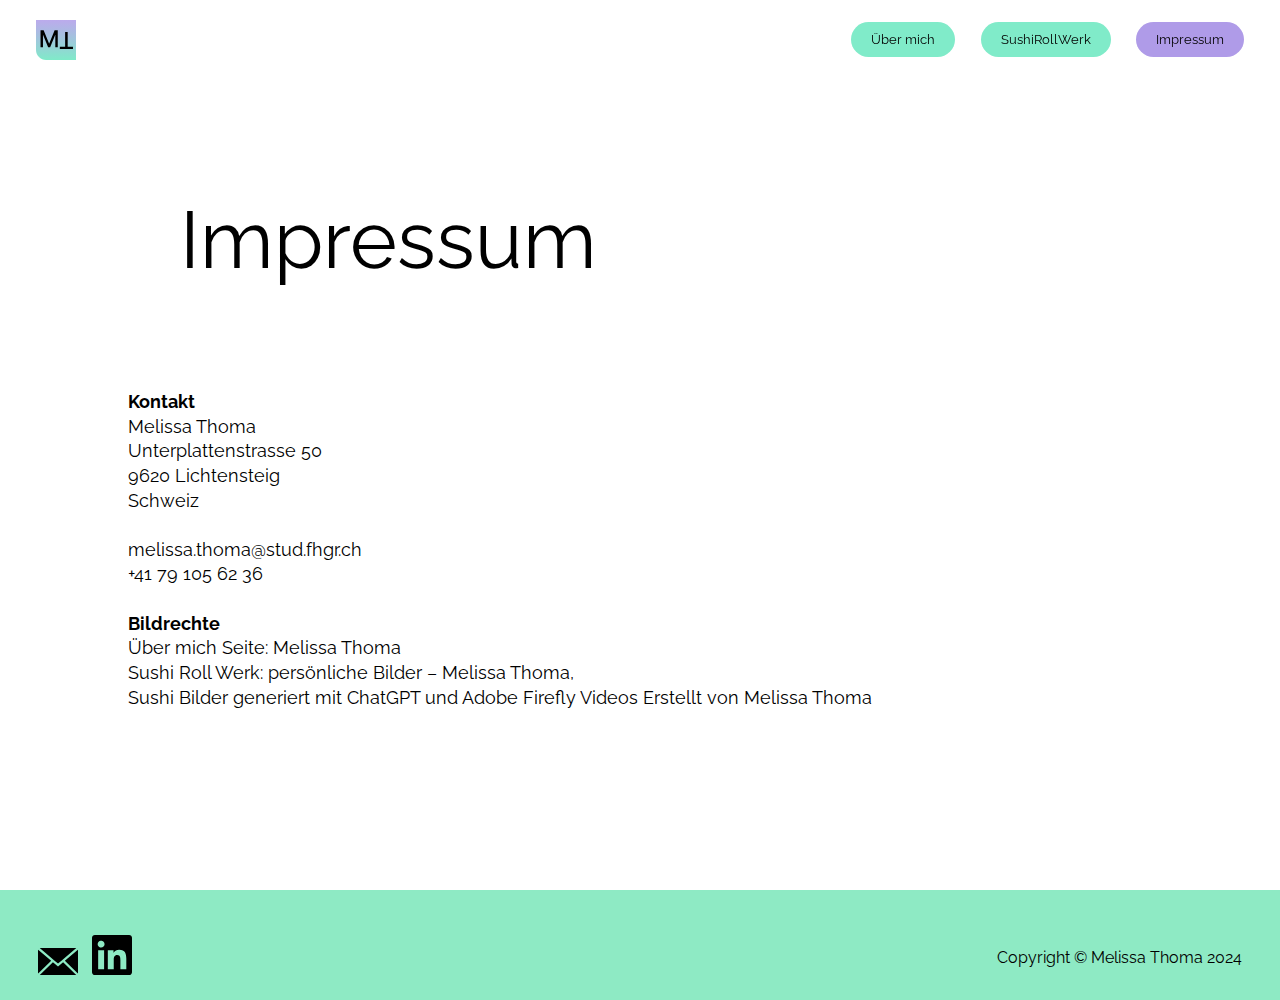
==== subpages/impressum.html @ 2e07820e "Add files via upload" ====
<!DOCTYPE html>
<html lang="de">
<head>
    <meta charset="UTF-8">
    <meta name="viewport" content="width=device-width, initial-scale=1.0">
    <title>Digital Designerin</title>
    <link href="https://fonts.googleapis.com/css2?family=Raleway:wght@400;700&display=swap" rel="stylesheet">
    <link rel="stylesheet" href="../style/style.css">
</head>
<body>

    <header>
        <nav>
            <div class="logo">
                <img src="../images/header_logo.svg" alt="Logo">
            </div>
            <ul>
                <li><a href="../index.html">Über mich</a></li>
                <li><a href="sushirollwerk.html">SushiRollWerk</a></li>
                <li><a href="impressum.html" class="active">Impressum</a></li>
            </ul>
        </nav>

    </header>

    <main>
        <h3>Impressum</span></h3>
    </main>


    <div class="einzug">

        <p>
           <strong> Kontakt</strong> <br>
            Melissa Thoma <br>
            Unterplattenstrasse 50 <br>
            9620 Lichtensteig <br>
            Schweiz <br> <br>
            
            melissa.thoma@stud.fhgr.ch <br>
            +41 79 105 62 36 <br> <br>
            
            
           <strong> Bildrechte</strong> <br>
            Über mich Seite: Melissa Thoma <br>
            Sushi Roll Werk: persönliche Bilder – Melissa Thoma, <br>Sushi Bilder generiert mit ChatGPT und Adobe Firefly
            
            Videos
            Erstellt von Melissa Thoma
        </p>
</div>




    <footer>
        <div class="footer-container">
            <div class="footer-icons">
                <a href="mailto:melissa.thoma@stud.fhgr.ch">
                    <img src="../images/email_icon.svg" alt="E-Mail Icon">
                </a>
                <a href="https://www.linkedin.com/in/melissa-thoma-3967b71a3/?originalSubdomain=ch" target="_blank">
                    <img src="../images/linkedin_icon.svg" alt="LinkedIn Icon">
                </a>
            </div>
            <div class="footer-copyright">
                <p>Copyright © Melissa Thoma 2024</p>
            </div>
        </div>
    </footer>


    
</body>


</html>
---- style/style.css ----
* {
    margin: 0;
    padding: 0;
    box-sizing: border-box;
}

body {
    font-family: 'Raleway', sans-serif; 
    background-color: #fff;
    color: #000;
    display: flex;
    flex-direction: column;
    height: 100%;
    line-height: 140%;
    padding: 0;
    margin: 0;
    
}


header {
    top: 0;
    left: 0;
    width: 100%;
    display: flex;
    justify-content: space-between;
    padding: 0px;

}

.header-img {
    width: 100%; 
    height: auto;
    position:relative;

}

.header-text {
    position: absolute; /* Der Text wird absolut positioniert, basierend auf dem relativen Container */
    top: 45vh; /* Positioniert den Text mittig auf dem Bild */
    left: 25%; /* Horizontales Zentrieren */
    text-align: left;
    color: white; /* Weißer Text, um gut auf dem Bild sichtbar zu sein */
    z-index: 10; /* Stellt sicher, dass der Text über dem Bild liegt */
    font-size: 6em;
    transform: translate(-50%, -50%); /* Verschiebt den Text, um ihn perfekt zu zentrieren */
    font-weight: 400;
    line-height: 110%;
    margin: 0;
}



h1 {
    font-size: 5em;
    margin: 20vh 20vh 0vh 20vh;
    line-height: 1.5;
    font-weight: 400;
    text-align: left;
  
}

h2 {
    font-size: 2.5em;
    margin: 10vh 20vh 0vh 20vh;
    line-height: 1.5;
    font-weight: 400;
    text-align: left;
  
}

h3 {
    font-size: 5em;
    margin: 20vh 20vh 5vh 20vh;
    line-height: 1.5;
    font-weight: 400;
    text-align: left;
}

h5 {
    font-size: 2.5em;
    line-height: 120%;
    font-weight: 400;
    text-align: left;
    padding-bottom: 5vh;
  
}



.einzug {
    margin-left: 10vw;
    margin-right: 10vw;
margin-top: 5vh;
    margin-bottom: 20vh;
    font-size: 1.1rem;
    line-height: 140%;
}

.logo {
    display: flex;
    align-items: center;
    margin-left: 2vw;
}

.logo img {
    width: 40px;
}

nav {
    position: fixed;
    top: 0;        
    left: 0;        
    width: 100%;    
    z-index: 1000;  
    display: flex;
    justify-content: space-between; 
    align-items: center; 
    padding: 20px 10px; 
}

nav ul {
    list-style: none;
    display: flex;
    margin: 0;
}

nav ul li {
    margin: 0;
}

nav ul li a {
    text-decoration: none;
    padding: 10px 20px;
    border-radius: 50px;
    background-color: #80EBC9;
    color: #000000;
    transition: background-color 0.3s ease;
    font-size: 0.8rem;
    font-weight: 400;
    margin-right: 2vw;
}

nav ul li a:hover {
    background-color: #AF9BE8;
}

nav ul li a.active {
    background-color: #AF9BE8; 
    color: rgb(0, 0, 0); 
}

main h1 {
    font-size: 3.5em;
    margin: auto;
    max-width: 80%;
    line-height: 1.5;
    font-weight: 400;
    margin-top: 30vh; 
    margin-bottom: 20vh;
    text-align: center;

}

.highlight {
    color: #AF9BE8; 
    font-weight: 600;
}

.highlight-mint {
    color: #80EBC9; 
    font-weight: 600;
}


.black-line {
    border: none;
    height: 1.5px; 
    background-color: #000; 
    width: 100%; 
}

.black-line-section {
    border: none;
    height: 1.5px; 
    background-color: #000; 
    width: 100%; 
    margin-top: 10vh;

}

.stats-section {
    display: flex;
    justify-content: space-around;
    align-items: center;
    width: 80%;
    margin: 20px auto;
    padding: 20px 0;

}

.colored-bullets li {
    list-style-type: none; /* Entfernt die Standard-Bullets */
    position: relative;
    padding-left: 20px; /* Platz für das farbige Bullet */
}

.colored-bullets li::before {
    content: "•"; 
    color: #AF9BE8; 
    font-size: 1.5em; 
    position: absolute;
    left: 0;
    top: 0;
    line-height: 1.2; 
}


/* Jedes Statistik-Element */
.stat-item {
    text-align: center;
}

.stat-number {
    display: block;
    font-size: 6em;
    color: #5ee0b0;
    font-weight: 600;
    padding:10vh;

}

.stat-item p {
    font-size: 1.4em; 
    color: #000000; 
    margin-bottom: 5vh;
}


/* Bilder mit Boxelementen */

.grid-container {
    display: grid;
    grid-template-columns: repeat(3, 1fr);
    gap: 15px;
    padding: 20px;
    margin-top: 10vh;
}

.grid-item {
    position: relative;
    overflow: hidden;
}

.grid-item img {
    width: 100%;
    height: auto;
    object-fit: cover;
    display: block;
}

.hover-text {
    position: absolute;
    bottom: 0;
    left: 0;
    padding: 10px;
    color: white;
    background-color: #AF9BE8;
    width: 100%;
    height: 100%;
    display: flex;
    box-sizing: border-box;
    align-items: flex-end;
    opacity: 0;
    transition: opacity 0.5s ease;
    line-height: 140%;
}

.grid-item:hover .hover-text {
    opacity: 0.8;
}

.grid-item, .small-item, .large-item {
    position: relative; /* Positionierung für die Hover-Texte */
    overflow: hidden; /* Verhindert, dass der Text aus dem Container hinausläuft */
}

.grid-item img, .small-item img, .large-item img {
    display: block;
    width: 100%;
    height: auto;
    object-fit: cover;
}

.hover-text {
    
    position: absolute;
    bottom: 0;
    left: 0;
    padding: 10px;
    background-color: #AF9BE8;
    color: white;
    line-height: 140%;
    width: 100%;
    height: 100%;
    display: flex;
    justify-content: left;
    box-sizing: border-box;
    align-items: flex-end;
    opacity: 0; /* Anfangszustand: unsichtbar */
    transition: opacity 0.5s ease; /* Übergang für den Hover-Effekt */
    z-index: 1; /* Stellt sicher, dass der Hover-Text über dem Bild liegt */
}

.grid-item:hover .hover-text,
.small-item:hover .hover-text,
.large-item:hover .hover-text {
    opacity: 0.8; /* Sichtbar beim Hover */
}


/* Grid Aufbau Sushi-Rezepte Boxen */

.gallery-section {
    padding: 20px;
    margin: 0 auto;
}

/* Erste Bildergalerie (4 Spalten) */
.gallery-grid {
    display: grid;
    grid-template-columns: repeat(4, 1fr);
    grid-auto-rows: 250px;
    gap: 15px;
}

.grid-item {
    position: relative;
    overflow: hidden;
}

.grid-item img {
    width: 100%;
    height: 100%;
    object-fit: cover;
    display: block;
}

.grid-item:nth-child(1) {
    grid-column: span 1;
    grid-row: span 1;
}

.grid-item:nth-child(2),
.grid-item:nth-child(3) {
    grid-column: span 1;
    grid-row: span 1;
}

.grid-item:nth-child(4),
.grid-item:nth-child(5) {
    grid-column: span 1;
    grid-row: span 1;
}

.grid-item:nth-child(6) {
    grid-column: span 1;
    grid-row: span 1;
}


/* Sushi-Grid*/

.additional-sushi-recipes {
    display: grid;
    grid-template-columns: 1fr 1fr; /* Zwei Spalten, eine für das große Bild, eine für die vier kleinen */
    gap: 20px;
    margin: 3vh 3vh 3vh 3vh;
    max-width: 100%;
}

.large-item {
    grid-column: span 1; /* Nimmt die linke Spalte ein */
}

.large-item img {
    width: 100%;
    height: auto;
}

.small-items {
    display: grid;
    grid-template-columns: repeat(2, 1fr); /* Zwei Spalten für die vier kleinen Bilder */
    gap: 15px;
}

.small-item img {
    width: 100%;
    height: auto;
    object-fit: cover;
}

.two-column-grid {
    grid-column: span 2; /* Nimmt die volle Breite */
    display: grid;
    grid-template-columns: repeat(2, 1fr); /* Zwei Spalten für die nachfolgenden Bilder */
    gap: 15px;
    margin-top: 0vh;
}

.two-column-grid .grid-item img {
    width: 100%;
    height: auto;
    object-fit: cover;
}

/* Zweite Bildergalerie (2 Spalten) */
.gallery-grid-two-columns {
    display: grid;
    grid-template-columns: repeat(2, 1fr); /* Zwei Spalten für die folgenden Bilder */
    gap: 20px;
}

.gallery-grid-two-columns .grid-item img {
    width: 100%;
    height: 100%;
    object-fit: cover;
}

.container {
    display: grid;
    grid-template-columns: 1fr 2fr;
    gap: 0vw;
    padding-left: 5vw;
    padding-top: 5vw;

}

.left-column {
    background-color: #ffffff;
    padding-left: 5vw;
    font-size: 1.2em;
    line-height: 140%;
}

.left-column h4 {
    margin-bottom: 10px;
    font-size: 1.2em;
}

.left-column ul {
    list-style-type: none;
    padding: 0;
    margin: 0;
}

.left-column ul li {
    margin-bottom: 0px;
}

.right-column {
    background-color: #fff;
    padding-right: 5vw;
    font-size: 1.2em;
    line-height: 140%;


}

.right-column p {
    margin-bottom: 20px;

}

/* sushi section*/

.sushi-section {
    display: flex;
    align-items: center;
    justify-content: space-between;
    margin-top: 10vh;
    padding: 2vw;
    max-width: 100%;
}

.image-placeholder {
    width: 45%; /* Bild nimmt 45% der Breite ein */
}

.image-placeholder img {
    width: 100%;
    height: auto;
    display: block;
}

.text-content {
    width: 45%;
}

.text-content h1 {
    font-size: 2.5rem;
    font-weight: 700;
    margin-bottom: 0px;
    line-height: 140%;
}

.text-content p {
    font-size: 1.1rem;
    margin-bottom: 20px;
    line-height: 1.6;
}

.custom-button {
    font-family: 'Raleway', sans-serif; 
    background-color: transparent;
    color: black; 
    border: 2px solid #AF9BE8; 
    border-radius: 50px;
    width: 40%;
    margin: 2vw 0vw 10vw 10vw;
    padding: 10px 20px; 
    font-size: 16px; 
    cursor: pointer; 
    transition: background-color 0.3s ease, color 0.3s ease; 
    text-decoration: none;
    text-align: center;
}

.custom-button-sushi {
margin-left: 0;
color: black; 

border: 2px solid #AF9BE8; 
border-radius: 50px;
text-decoration: none;

padding: 10px 20px; 

}

.custom-button:hover {
    background-color: #AF9BE8; 
    color: white; 
}

.custom-button-sushi:hover {
    background-color: #AF9BE8; 
    color: white; 
}

/* Aktiver Button */
.custom-button.active {
    background-color: #AF9BE8;
    color: white;
}


/* Container für die Filter-Buttons */
.button-container {
    display: flex;
    flex-wrap: wrap; /* Ermöglicht Umbruch auf nächste Zeile */
    gap: 10px; /* Abstand zwischen den Buttons */
    justify-content: left; /* Zentriert die Buttons */
    margin: 10vh;
    margin-left: 10vw;
}

.filter-button {
    display: inline-block;
    padding: 10px 50px;
    font-size: 1rem;
    font-weight: 400;
    text-align: center;
    text-decoration: none;
    border: 2px solid #AF9BE8;
    color: black;
    border-radius: 50px; /* Runde Ecken */
    transition: background-color 0.3s ease, color 0.3s ease;
}

/* Hover-Effekt */
.filter-button:hover {
    background-color: #AF9BE8;
    color: white;
}

/* Aktiver Button */
.filter-button.active {
    background-color: #AF9BE8;
    color: white;
}



footer {
    background-color: #8EEAC4; 
    padding: 5vh 0 2vh 2vh; 
    padding-right: 3vw;
    padding-left: 3vw;
    

}

.footer-container {
    display: flex;
    justify-content: space-between; 
    align-items: center;
    max-width: 100%;
    margin: 0 auto; 
}

.footer-icons img {
    width: 40px; 
    margin-right: 10px;
}

.footer-icons a {
    display: inline-block;
}

.footer-copyright {
    font-size: 1em;
    color: #000000;
}


html {
    scroll-behavior: smooth;
}

/* Responsive Layout für kleinere Geräte Boxen von Bildern */
@media (max-width: 900px) {
    .grid-container {
        grid-template-columns: repeat(2, 1fr);
    }
}

@media (max-width: 600px) {
    .grid-container {
        grid-template-columns: 1fr;
    }
}


/* zwei spaltiges Layout der Texte in ueber mich */
@media (max-width: 900px) {
    .container {
        grid-template-columns: 1fr;
    }

    .left-column {
        margin-bottom: 20px;
    }
}

@media (max-width: 900px) {
    .gallery-grid {
        grid-template-columns: repeat(2, 1fr);
    }

    .gallery-grid-two-columns {
        grid-template-columns: 1fr; /* Bei kleineren Bildschirmen einspaltig */
    }
}

@media (max-width: 600px) {
    .gallery-grid {
        grid-template-columns: 1fr;
        grid-auto-rows: 150px;
    }

    .gallery-grid-two-columns {
        grid-template-columns: 1fr;
        grid-auto-rows: 150px;
    }

    .grid-item:nth-child(1) {
        grid-column: span 1;
        grid-row: span 1;
    }
}

@media (max-width: 900px) {
    .additional-sushi-recipes {
        grid-template-columns: 1fr; /* Einspaltig für kleine Bildschirme */
    }

    .small-items {
        grid-template-columns: repeat(2, 1fr); /* Behält zwei Spalten für die kleineren Bilder */
    }

    .two-column-grid {
        grid-template-columns: 1fr; /* Einspaltig für zusätzliche Bilder */
    }
}
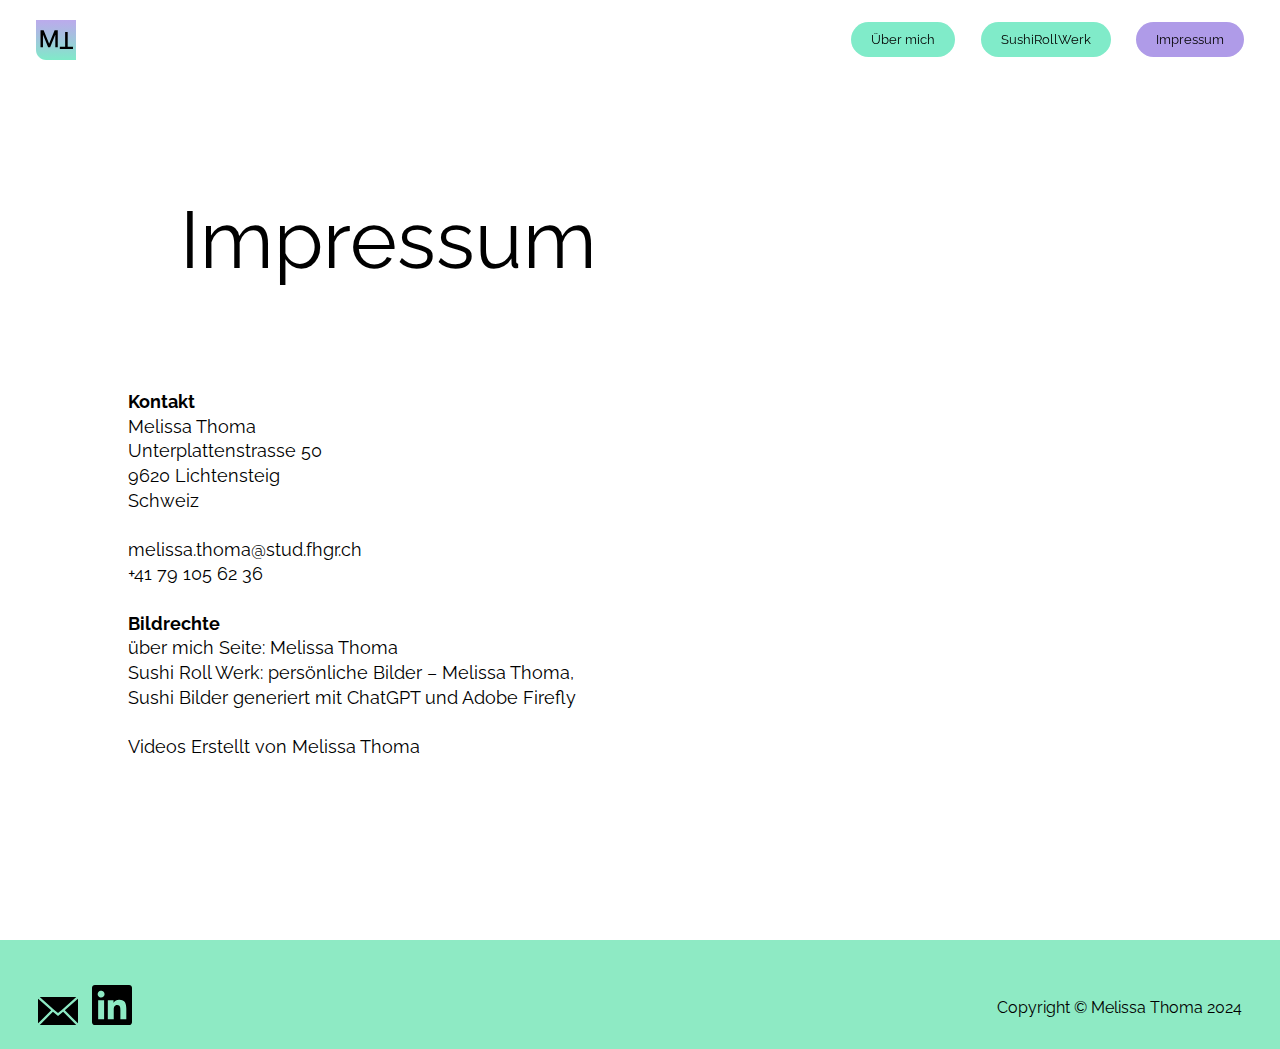
==== commit 26b597cc: "Add files via upload" ====
--- a/subpages/impressum.html
+++ b/subpages/impressum.html
@@ -3,11 +3,26 @@
 <head>
     <meta charset="UTF-8">
     <meta name="viewport" content="width=device-width, initial-scale=1.0">
-    <title>Digital Designerin</title>
-    <link href="https://fonts.googleapis.com/css2?family=Raleway:wght@400;700&display=swap" rel="stylesheet">
-    <link rel="stylesheet" href="../style/style.css">
-</head>
-<body>
+       
+    <!-- Dokumentinformationen -->
+       <meta name="author" content="Melissa Thoma">
+       <meta name="date" content="2024-10-17">
+   
+       <!-- Angaben für Suchmaschinen (SEO) -->
+       <meta name="description" content="Impressum und Kontaktinformationen von Melissa Thoma, Digital Designerin aus Lichtensteig. Erfahre mehr &uuml;ber rechtliche Angaben und Bildrechte auf dieser Seite.">
+       <meta name="keywords" content="Impressum, Melissa Thoma, Kontakt, Bildrechte, Lichtensteig, Schweiz, Digital Designerin, Webdesign, Grafikdesign, rechtliche Angaben, Urheberrecht"> 
+  
+  
+          <!-- Titel der Seite -->
+          <title>Impressum</title>
+      
+          <!-- Link/Einbettung Font (Google Fonts) -->
+           <link href="https://fonts.googleapis.com/css2?family=Raleway:wght@400;700&display=swap" rel="stylesheet">
+  
+          <!-- CSS-Link (optional) -->
+       <link rel="stylesheet" href="../style/style.css">
+  </head>
+  <body>
 
     <header>
         <nav>
@@ -15,7 +30,7 @@
                 <img src="../images/header_logo.svg" alt="Logo">
             </div>
             <ul>
-                <li><a href="../index.html">Über mich</a></li>
+                <li><a href="../index.html">&Uuml;ber mich</a></li>
                 <li><a href="sushirollwerk.html">SushiRollWerk</a></li>
                 <li><a href="impressum.html" class="active">Impressum</a></li>
             </ul>
@@ -42,9 +57,11 @@
             
             
            <strong> Bildrechte</strong> <br>
-            Über mich Seite: Melissa Thoma <br>
-            Sushi Roll Werk: persönliche Bilder – Melissa Thoma, <br>Sushi Bilder generiert mit ChatGPT und Adobe Firefly
+            &uuml;ber mich Seite: Melissa Thoma <br>
+            Sushi Roll Werk: pers&ouml;nliche Bilder – Melissa Thoma, <br>Sushi Bilder generiert mit ChatGPT und Adobe Firefly
             
+            <br><br>
+
             Videos
             Erstellt von Melissa Thoma
         </p>
--- a/style/style.css
+++ b/style/style.css
@@ -1,3 +1,5 @@
+/* Styling für den Body und Allgemeines Styling */
+
 * {
     margin: 0;
     padding: 0;
@@ -36,56 +38,18 @@
 }
 
 .header-text {
-    position: absolute; /* Der Text wird absolut positioniert, basierend auf dem relativen Container */
-    top: 45vh; /* Positioniert den Text mittig auf dem Bild */
-    left: 25%; /* Horizontales Zentrieren */
+    position: absolute; 
+    top: 45vh; 
+    left: 25%; 
     text-align: left;
-    color: white; /* Weißer Text, um gut auf dem Bild sichtbar zu sein */
-    z-index: 10; /* Stellt sicher, dass der Text über dem Bild liegt */
+    color: white; 
+    z-index: 10; 
     font-size: 6em;
-    transform: translate(-50%, -50%); /* Verschiebt den Text, um ihn perfekt zu zentrieren */
+    transform: translate(-50%, -50%); 
     font-weight: 400;
     line-height: 110%;
     margin: 0;
 }
-
-
-
-h1 {
-    font-size: 5em;
-    margin: 20vh 20vh 0vh 20vh;
-    line-height: 1.5;
-    font-weight: 400;
-    text-align: left;
-  
-}
-
-h2 {
-    font-size: 2.5em;
-    margin: 10vh 20vh 0vh 20vh;
-    line-height: 1.5;
-    font-weight: 400;
-    text-align: left;
-  
-}
-
-h3 {
-    font-size: 5em;
-    margin: 20vh 20vh 5vh 20vh;
-    line-height: 1.5;
-    font-weight: 400;
-    text-align: left;
-}
-
-h5 {
-    font-size: 2.5em;
-    line-height: 120%;
-    font-weight: 400;
-    text-align: left;
-    padding-bottom: 5vh;
-  
-}
-
 
 
 .einzug {
@@ -150,16 +114,65 @@
     color: rgb(0, 0, 0); 
 }
 
+/* Titel-Stylings */
+
+h1 {
+    font-size: 5em;
+    margin: 20vh 20vh 0vh 20vh;
+    line-height: 1.5;
+    font-weight: 400;
+    text-align: left;
+  
+}
+
+h2 {
+    font-size: 2.5em;
+    margin: 10vh 20vh 0vh 20vh;
+    line-height: 1.5;
+    font-weight: 400;
+    text-align: left;
+  
+}
+
+h3 {
+    font-size: 5em;
+    margin: 20vh 20vh 5vh 20vh;
+    line-height: 1.5;
+    font-weight: 400;
+    text-align: left;
+}
+
+h5 {
+    font-size: 2.5em;
+    line-height: 120%;
+    font-weight: 400;
+    text-align: left;
+    padding-bottom: 5vh;
+  
+}
+
+
 main h1 {
     font-size: 3.5em;
     margin: auto;
     max-width: 80%;
     line-height: 1.5;
     font-weight: 400;
-    margin-top: 30vh; 
-    margin-bottom: 20vh;
+    margin-top: 25vh; 
+    margin-bottom: 25vh;
     text-align: center;
-
+    opacity: 0;
+    animation: fadeInUp 2s ease forwards; 
+}
+
+span.highlight {
+    color: #000; 
+    animation: highlightColor 3s ease infinite alternate; 
+}
+
+span.highlight-mint {
+    color: #000; 
+    animation: highlightColor 3s ease infinite alternate; 
 }
 
 .highlight {
@@ -189,6 +202,8 @@
 
 }
 
+/* Zahlen Styling */
+
 .stats-section {
     display: flex;
     justify-content: space-around;
@@ -199,10 +214,33 @@
 
 }
 
+
+/* Zahlen-Elemente */
+.stat-item {
+    text-align: center;
+}
+
+.stat-number {
+    display: block;
+    font-size: 6em;
+    color: #5ee0b0;
+    font-weight: 600;
+    padding:10vh;
+
+}
+
+.stat-item p {
+    font-size: 1.4em; 
+    color: #000000; 
+    margin-bottom: 5vh;
+}
+
+/* Bullets */
+
 .colored-bullets li {
-    list-style-type: none; /* Entfernt die Standard-Bullets */
+    list-style-type: none; 
     position: relative;
-    padding-left: 20px; /* Platz für das farbige Bullet */
+    padding-left: 20px; 
 }
 
 .colored-bullets li::before {
@@ -216,27 +254,6 @@
 }
 
 
-/* Jedes Statistik-Element */
-.stat-item {
-    text-align: center;
-}
-
-.stat-number {
-    display: block;
-    font-size: 6em;
-    color: #5ee0b0;
-    font-weight: 600;
-    padding:10vh;
-
-}
-
-.stat-item p {
-    font-size: 1.4em; 
-    color: #000000; 
-    margin-bottom: 5vh;
-}
-
-
 /* Bilder mit Boxelementen */
 
 .grid-container {
@@ -259,30 +276,14 @@
     display: block;
 }
 
-.hover-text {
-    position: absolute;
-    bottom: 0;
-    left: 0;
-    padding: 10px;
-    color: white;
-    background-color: #AF9BE8;
-    width: 100%;
-    height: 100%;
-    display: flex;
-    box-sizing: border-box;
-    align-items: flex-end;
-    opacity: 0;
-    transition: opacity 0.5s ease;
-    line-height: 140%;
-}
 
 .grid-item:hover .hover-text {
     opacity: 0.8;
 }
 
 .grid-item, .small-item, .large-item {
-    position: relative; /* Positionierung für die Hover-Texte */
-    overflow: hidden; /* Verhindert, dass der Text aus dem Container hinausläuft */
+    position: relative;
+    overflow: hidden; 
 }
 
 .grid-item img, .small-item img, .large-item img {
@@ -307,15 +308,15 @@
     justify-content: left;
     box-sizing: border-box;
     align-items: flex-end;
-    opacity: 0; /* Anfangszustand: unsichtbar */
-    transition: opacity 0.5s ease; /* Übergang für den Hover-Effekt */
-    z-index: 1; /* Stellt sicher, dass der Hover-Text über dem Bild liegt */
+    opacity: 0; 
+    transition: opacity 0.5s ease; 
+    z-index: 1; 
 }
 
 .grid-item:hover .hover-text,
 .small-item:hover .hover-text,
 .large-item:hover .hover-text {
-    opacity: 0.8; /* Sichtbar beim Hover */
+    opacity: 0.8; 
 }
 
 
@@ -326,7 +327,7 @@
     margin: 0 auto;
 }
 
-/* Erste Bildergalerie (4 Spalten) */
+/* Erste Sushi-Bildergalerie (4 Spalten) */
 .gallery-grid {
     display: grid;
     grid-template-columns: repeat(4, 1fr);
@@ -373,14 +374,14 @@
 
 .additional-sushi-recipes {
     display: grid;
-    grid-template-columns: 1fr 1fr; /* Zwei Spalten, eine für das große Bild, eine für die vier kleinen */
+    grid-template-columns: 1fr 1fr; 
     gap: 20px;
     margin: 3vh 3vh 3vh 3vh;
     max-width: 100%;
 }
 
 .large-item {
-    grid-column: span 1; /* Nimmt die linke Spalte ein */
+    grid-column: span 1; 
 }
 
 .large-item img {
@@ -390,7 +391,7 @@
 
 .small-items {
     display: grid;
-    grid-template-columns: repeat(2, 1fr); /* Zwei Spalten für die vier kleinen Bilder */
+    grid-template-columns: repeat(2, 1fr); 
     gap: 15px;
 }
 
@@ -401,9 +402,9 @@
 }
 
 .two-column-grid {
-    grid-column: span 2; /* Nimmt die volle Breite */
+    grid-column: span 2; 
     display: grid;
-    grid-template-columns: repeat(2, 1fr); /* Zwei Spalten für die nachfolgenden Bilder */
+    grid-template-columns: repeat(2, 1fr); 
     gap: 15px;
     margin-top: 0vh;
 }
@@ -417,7 +418,7 @@
 /* Zweite Bildergalerie (2 Spalten) */
 .gallery-grid-two-columns {
     display: grid;
-    grid-template-columns: repeat(2, 1fr); /* Zwei Spalten für die folgenden Bilder */
+    grid-template-columns: repeat(2, 1fr); 
     gap: 20px;
 }
 
@@ -472,7 +473,7 @@
 
 }
 
-/* sushi section*/
+/* Sushi section Bild links, Text rechts*/
 
 .sushi-section {
     display: flex;
@@ -484,7 +485,7 @@
 }
 
 .image-placeholder {
-    width: 45%; /* Bild nimmt 45% der Breite ein */
+    width: 45%; 
 }
 
 .image-placeholder img {
@@ -509,6 +510,8 @@
     margin-bottom: 20px;
     line-height: 1.6;
 }
+
+/* Button Styling */
 
 .custom-button {
     font-family: 'Raleway', sans-serif; 
@@ -529,11 +532,9 @@
 .custom-button-sushi {
 margin-left: 0;
 color: black; 
-
 border: 2px solid #AF9BE8; 
 border-radius: 50px;
 text-decoration: none;
-
 padding: 10px 20px; 
 
 }
@@ -555,12 +556,12 @@
 }
 
 
-/* Container für die Filter-Buttons */
+/* Container f&uuml;r die Filter-Buttons (nebeneinander anordnen) */
 .button-container {
     display: flex;
-    flex-wrap: wrap; /* Ermöglicht Umbruch auf nächste Zeile */
-    gap: 10px; /* Abstand zwischen den Buttons */
-    justify-content: left; /* Zentriert die Buttons */
+    flex-wrap: wrap; 
+    gap: 10px; 
+    justify-content: left; 
     margin: 10vh;
     margin-left: 10vw;
 }
@@ -574,7 +575,7 @@
     text-decoration: none;
     border: 2px solid #AF9BE8;
     color: black;
-    border-radius: 50px; /* Runde Ecken */
+    border-radius: 50px; 
     transition: background-color 0.3s ease, color 0.3s ease;
 }
 
@@ -589,7 +590,6 @@
     background-color: #AF9BE8;
     color: white;
 }
-
 
 
 footer {
@@ -628,7 +628,7 @@
     scroll-behavior: smooth;
 }
 
-/* Responsive Layout für kleinere Geräte Boxen von Bildern */
+/* Responsive Layout */
 @media (max-width: 900px) {
     .grid-container {
         grid-template-columns: repeat(2, 1fr);
@@ -642,7 +642,7 @@
 }
 
 
-/* zwei spaltiges Layout der Texte in ueber mich */
+/* zwei spaltiges Layout der Boxen in ueber mich */
 @media (max-width: 900px) {
     .container {
         grid-template-columns: 1fr;
@@ -659,7 +659,7 @@
     }
 
     .gallery-grid-two-columns {
-        grid-template-columns: 1fr; /* Bei kleineren Bildschirmen einspaltig */
+        grid-template-columns: 1fr; 
     }
 }
 
@@ -680,16 +680,49 @@
     }
 }
 
+/* zwei spaltiges Layout der Boxen in SushiRollWerk */
+
 @media (max-width: 900px) {
     .additional-sushi-recipes {
-        grid-template-columns: 1fr; /* Einspaltig für kleine Bildschirme */
+        grid-template-columns: 1fr;
     }
 
     .small-items {
-        grid-template-columns: repeat(2, 1fr); /* Behält zwei Spalten für die kleineren Bilder */
+        grid-template-columns: repeat(2, 1fr); 
     }
 
     .two-column-grid {
-        grid-template-columns: 1fr; /* Einspaltig für zusätzliche Bilder */
+        grid-template-columns: 1fr; 
+    }
+}
+
+
+/* kleinere Animationen */
+
+
+/* Keyframes für die H1-Animation (hochgleiten und einblenden) */
+@keyframes fadeInUp {
+    0% {
+        opacity: 0;
+        transform: translateY(100px); 
+    }
+    100% {
+        opacity: 1;
+        transform: translateY(0); 
+    }
+}
+
+/* Keyframes für das Highlight der Wörter */
+@keyframes highlightColor {
+    0% {
+        color: #80EBC9; 
+    }
+
+    50% {
+        color: #AF9BE8; 
+    }
+
+    100% {
+        color: #AF9BE8; 
     }
 }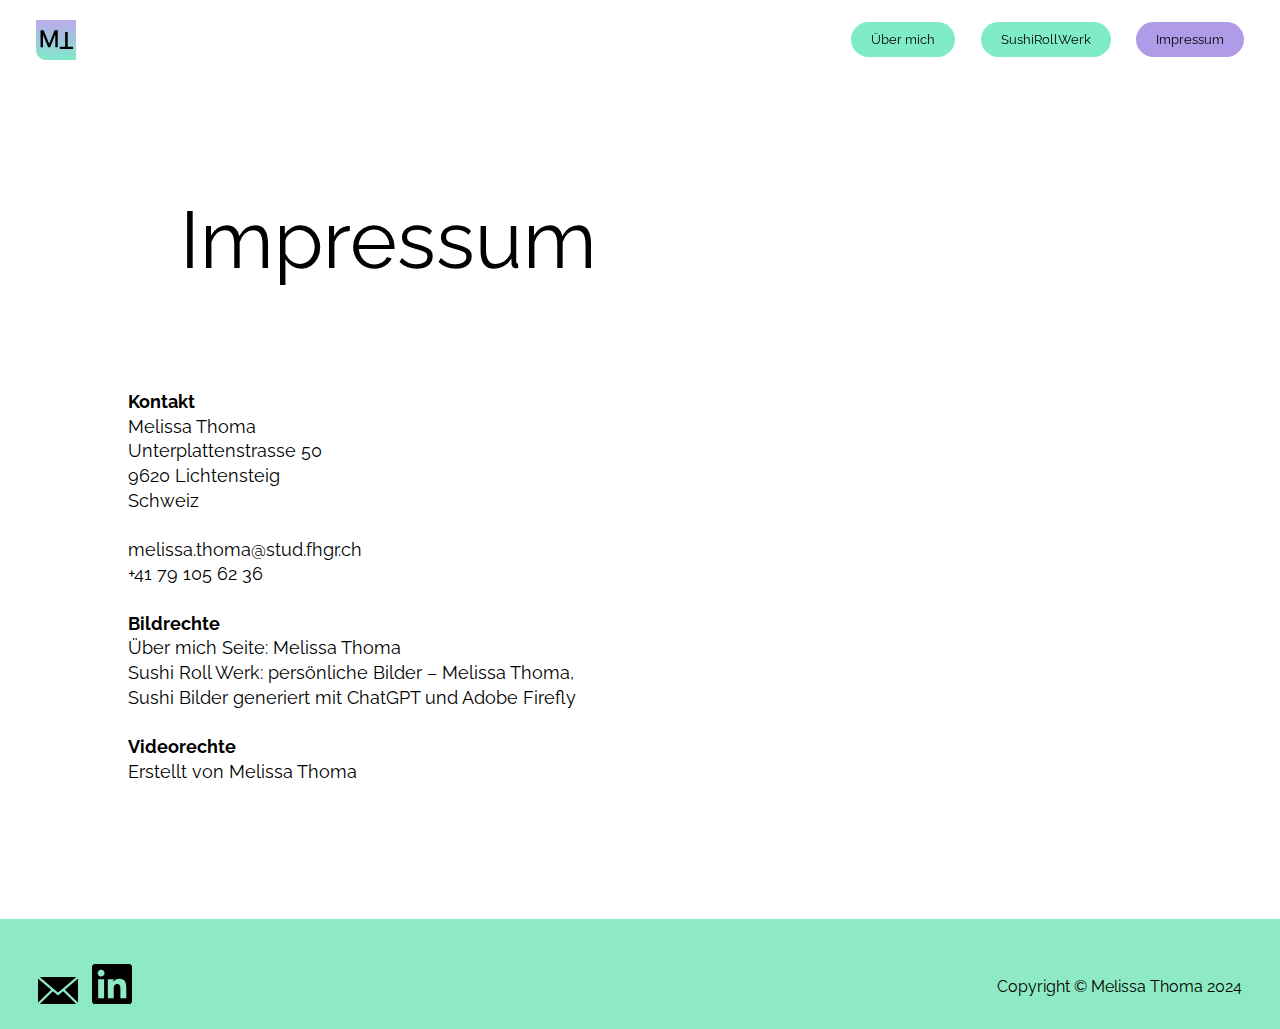
==== commit f4135b7e: "Add files via upload" ====
--- a/subpages/impressum.html
+++ b/subpages/impressum.html
@@ -57,12 +57,12 @@
             
             
            <strong> Bildrechte</strong> <br>
-            &uuml;ber mich Seite: Melissa Thoma <br>
+            &Uuml;ber mich Seite: Melissa Thoma <br>
             Sushi Roll Werk: pers&ouml;nliche Bilder – Melissa Thoma, <br>Sushi Bilder generiert mit ChatGPT und Adobe Firefly
             
             <br><br>
 
-            Videos
+            <strong>Videorechte</strong> <br>
             Erstellt von Melissa Thoma
         </p>
 </div>
--- a/style/style.css
+++ b/style/style.css
@@ -56,7 +56,7 @@
     margin-left: 10vw;
     margin-right: 10vw;
 margin-top: 5vh;
-    margin-bottom: 20vh;
+    margin-bottom: 15vh;
     font-size: 1.1rem;
     line-height: 140%;
 }
@@ -299,6 +299,7 @@
     bottom: 0;
     left: 0;
     padding: 10px;
+    font-size: 1.2em;
     background-color: #AF9BE8;
     color: white;
     line-height: 140%;
@@ -497,6 +498,7 @@
 .text-content {
     width: 45%;
 }
+
 
 .text-content h1 {
     font-size: 2.5rem;
@@ -628,6 +630,18 @@
     scroll-behavior: smooth;
 }
 
+.video-container {
+    position: relative;
+    height: auto;
+    margin: 2vw;
+}
+
+video {
+    width: 100%;
+    height: auto;
+}
+
+
 /* Responsive Layout */
 @media (max-width: 900px) {
     .grid-container {
